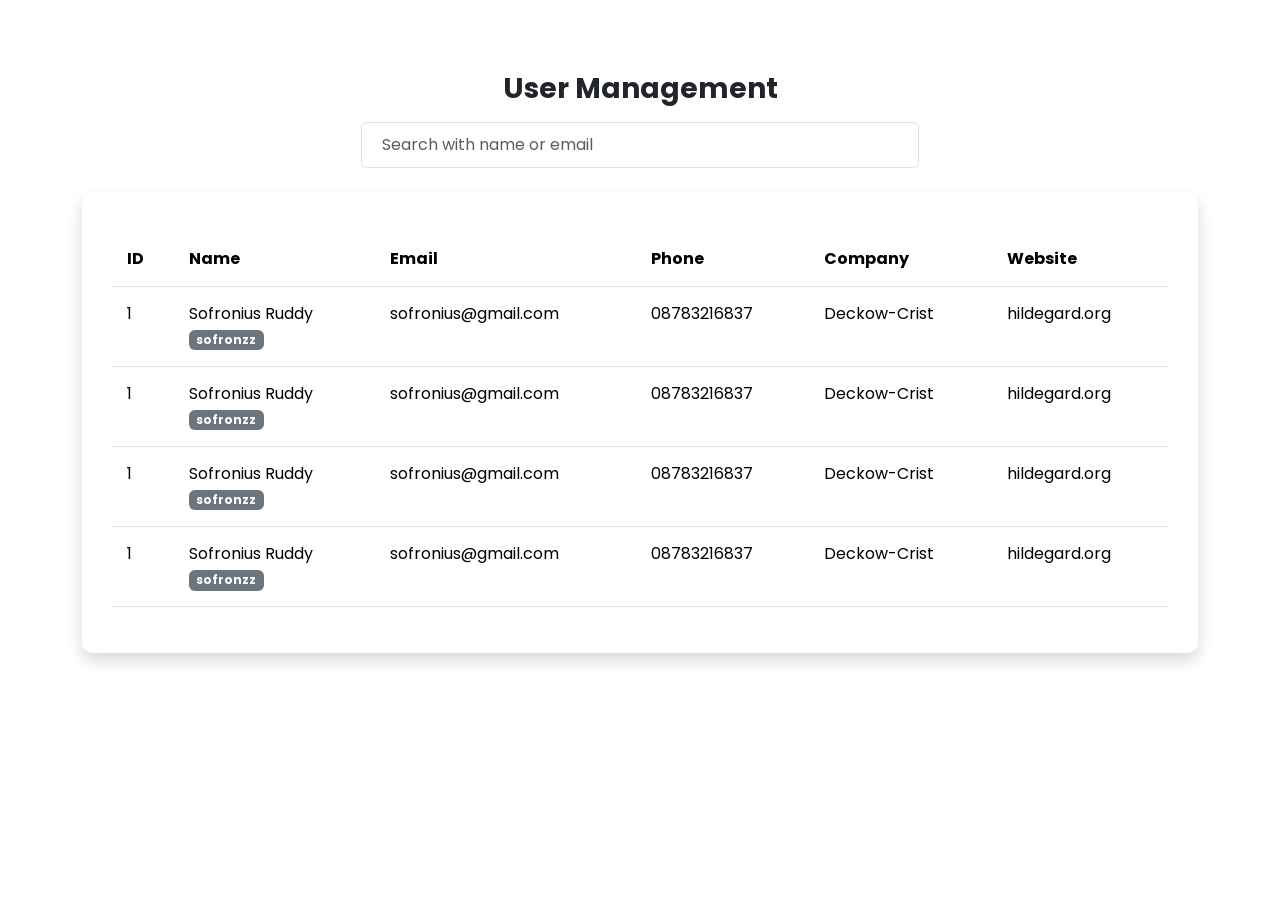
==== index.html @ 3c896d93 "feat: add page index & detail" ====
<!doctype html>
<html lang="en">

<head>
    <meta charset="utf-8">
    <meta name="viewport" content="width=device-width, initial-scale=1">
    <title>Simple User Management</title>
    <link href="https://cdn.jsdelivr.net/npm/bootstrap@5.3.3/dist/css/bootstrap.min.css" rel="stylesheet"
        integrity="sha384-QWTKZyjpPEjISv5WaRU9OFeRpok6YctnYmDr5pNlyT2bRjXh0JMhjY6hW+ALEwIH" crossorigin="anonymous">

    <link rel="stylesheet" href="./assets/css/style.css">
</head>

<body>
    <main>
        <div class="container mt-5">
            <div class="row gy-4 mt-5">
                <div class="col-lg-12">
                    <h3 class="text-center su-text-bold">User Management</h3>
                    <div class="su-search-box mt-3">
                        <input class="form-control su-form-input" id="" type="text" placeholder="Search with name or email">
                    </div>
                </div>
                <div class="col-lg-12">
                    <div class="card shadow su-card-table border-0">
                        <table class="table">
                            <thead>
                                <tr>
                                    <th scope="col">ID</th>
                                    <th scope="col">Name</th>
                                    <th scope="col">Email</th>
                                    <th scope="col">Phone</th>
                                    <th scope="col">Company</th>
                                    <th scope="col">Website</th>
                                </tr>
                            </thead>
                            <tbody>
                                <tr>
                                    <td>
                                        1
                                    </td>
                                    <td>
                                        <a href="./detail.html?id=1" class="su-link">
                                            <span>
                                                Sofronius Ruddy
                                            </span>
                                            <br>
                                            <span class="badge text-bg-secondary mt-1">
                                                sofronzz
                                            </span>
                                        </a>
                                    </td>
                                    <td>
                                        sofronius@gmail.com
                                    </td>
                                    <td>08783216837</td>
                                    <td>
                                        Deckow-Crist
                                    </td>
                                    <td>
                                        hildegard.org
                                    </td>
                                </tr>
                                <tr>
                                    <td>
                                        1
                                    </td>
                                    <td>
                                        <a href="./detail.html?id=1" class="su-link">
                                            <span>
                                                Sofronius Ruddy
                                            </span>
                                            <br>
                                            <span class="badge text-bg-secondary mt-1">
                                                sofronzz
                                            </span>
                                        </a>
                                    </td>
                                    <td>
                                        sofronius@gmail.com
                                    </td>
                                    <td>08783216837</td>
                                    <td>
                                        Deckow-Crist
                                    </td>
                                    <td>
                                        hildegard.org
                                    </td>
                                </tr>
                                <tr>
                                    <td>
                                        1
                                    </td>
                                    <td>
                                        <a href="./detail.html?id=1" class="su-link">
                                            <span>
                                                Sofronius Ruddy
                                            </span>
                                            <br>
                                            <span class="badge text-bg-secondary mt-1">
                                                sofronzz
                                            </span>
                                        </a>
                                    </td>
                                    <td>
                                        sofronius@gmail.com
                                    </td>
                                    <td>08783216837</td>
                                    <td>
                                        Deckow-Crist
                                    </td>
                                    <td>
                                        hildegard.org
                                    </td>
                                </tr>
                                <tr>
                                    <td>
                                        1
                                    </td>
                                    <td>
                                        <a href="./detail.html?id=1" class="su-link">
                                            <span>
                                                Sofronius Ruddy
                                            </span>
                                            <br>
                                            <span class="badge text-bg-secondary mt-1">
                                                sofronzz
                                            </span>
                                        </a>
                                    </td>
                                    <td>
                                        sofronius@gmail.com
                                    </td>
                                    <td>08783216837</td>
                                    <td>
                                        Deckow-Crist
                                    </td>
                                    <td>
                                        hildegard.org
                                    </td>
                                </tr>
                            </tbody>
                        </table>
                    </div>
                </div>
            </div>
        </div>
    </main>

    <script src="https://cdn.jsdelivr.net/npm/bootstrap@5.3.3/dist/js/bootstrap.bundle.min.js"
        integrity="sha384-YvpcrYf0tY3lHB60NNkmXc5s9fDVZLESaAA55NDzOxhy9GkcIdslK1eN7N6jIeHz"
        crossorigin="anonymous"></script>
</body>

</html>
---- assets/css/style.css ----
@import url('https://fonts.googleapis.com/css2?family=Poppins:ital,wght@0,100;0,200;0,300;0,400;0,500;0,600;0,700;0,800;0,900;1,100;1,200;1,300;1,400;1,500;1,600;1,700;1,800;1,900&display=swap');

body {
    font-family: "Poppins";
}

a {
    text-decoration: none !important;
    color: black;
}

.su-text-bold {
    font-weight: 700;
}

.su-text-regular {
    font-weight: 500;
}

.su-text-thin {
    font-weight: 200;
}

.su-card-table {
    padding: 40px 30px 30px 30px;
    border-radius: 10px;
}

.su-btn {
    padding: 10px 15px 10px 15px;
    border-radius: 20px;
    font-size: 10pt;
}

.table>:not(caption)>*>* {
    padding: 15px !important;
}

.su-form-input {
    width: 50% !important;
    margin-left: auto;
    margin-right: auto;
    font-size: 12pt;
    padding: 10px 20px 10px 20px !important;
}

.su-card-detail {
    padding: 30px 20px 20px 20px;
    border-radius: 15px;
}
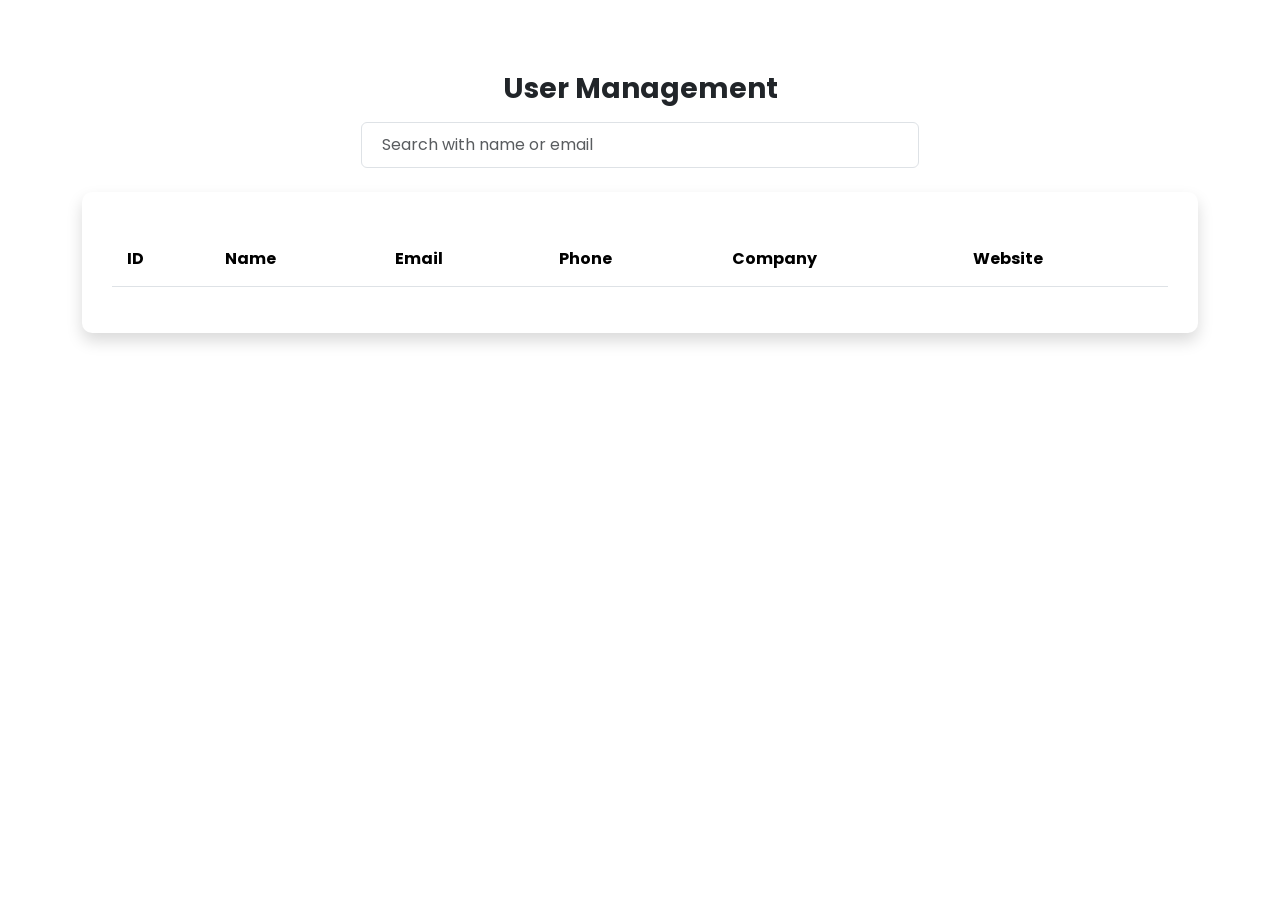
==== commit 39ef6416: "feat: sync data user in list" ====
--- a/index.html
+++ b/index.html
@@ -18,7 +18,8 @@
                 <div class="col-lg-12">
                     <h3 class="text-center su-text-bold">User Management</h3>
                     <div class="su-search-box mt-3">
-                        <input class="form-control su-form-input" id="" type="text" placeholder="Search with name or email">
+                        <input class="form-control su-form-input" id="" type="text"
+                            placeholder="Search with name or email">
                     </div>
                 </div>
                 <div class="col-lg-12">
@@ -34,111 +35,8 @@
                                     <th scope="col">Website</th>
                                 </tr>
                             </thead>
-                            <tbody>
-                                <tr>
-                                    <td>
-                                        1
-                                    </td>
-                                    <td>
-                                        <a href="./detail.html?id=1" class="su-link">
-                                            <span>
-                                                Sofronius Ruddy
-                                            </span>
-                                            <br>
-                                            <span class="badge text-bg-secondary mt-1">
-                                                sofronzz
-                                            </span>
-                                        </a>
-                                    </td>
-                                    <td>
-                                        sofronius@gmail.com
-                                    </td>
-                                    <td>08783216837</td>
-                                    <td>
-                                        Deckow-Crist
-                                    </td>
-                                    <td>
-                                        hildegard.org
-                                    </td>
-                                </tr>
-                                <tr>
-                                    <td>
-                                        1
-                                    </td>
-                                    <td>
-                                        <a href="./detail.html?id=1" class="su-link">
-                                            <span>
-                                                Sofronius Ruddy
-                                            </span>
-                                            <br>
-                                            <span class="badge text-bg-secondary mt-1">
-                                                sofronzz
-                                            </span>
-                                        </a>
-                                    </td>
-                                    <td>
-                                        sofronius@gmail.com
-                                    </td>
-                                    <td>08783216837</td>
-                                    <td>
-                                        Deckow-Crist
-                                    </td>
-                                    <td>
-                                        hildegard.org
-                                    </td>
-                                </tr>
-                                <tr>
-                                    <td>
-                                        1
-                                    </td>
-                                    <td>
-                                        <a href="./detail.html?id=1" class="su-link">
-                                            <span>
-                                                Sofronius Ruddy
-                                            </span>
-                                            <br>
-                                            <span class="badge text-bg-secondary mt-1">
-                                                sofronzz
-                                            </span>
-                                        </a>
-                                    </td>
-                                    <td>
-                                        sofronius@gmail.com
-                                    </td>
-                                    <td>08783216837</td>
-                                    <td>
-                                        Deckow-Crist
-                                    </td>
-                                    <td>
-                                        hildegard.org
-                                    </td>
-                                </tr>
-                                <tr>
-                                    <td>
-                                        1
-                                    </td>
-                                    <td>
-                                        <a href="./detail.html?id=1" class="su-link">
-                                            <span>
-                                                Sofronius Ruddy
-                                            </span>
-                                            <br>
-                                            <span class="badge text-bg-secondary mt-1">
-                                                sofronzz
-                                            </span>
-                                        </a>
-                                    </td>
-                                    <td>
-                                        sofronius@gmail.com
-                                    </td>
-                                    <td>08783216837</td>
-                                    <td>
-                                        Deckow-Crist
-                                    </td>
-                                    <td>
-                                        hildegard.org
-                                    </td>
-                                </tr>
+                            <tbody class="su-table-body" id="su-table-body">
+
                             </tbody>
                         </table>
                     </div>
@@ -150,6 +48,7 @@
     <script src="https://cdn.jsdelivr.net/npm/bootstrap@5.3.3/dist/js/bootstrap.bundle.min.js"
         integrity="sha384-YvpcrYf0tY3lHB60NNkmXc5s9fDVZLESaAA55NDzOxhy9GkcIdslK1eN7N6jIeHz"
         crossorigin="anonymous"></script>
+    <script src="./assets/js/scripts.js"></script>
 </body>
 
 </html>
